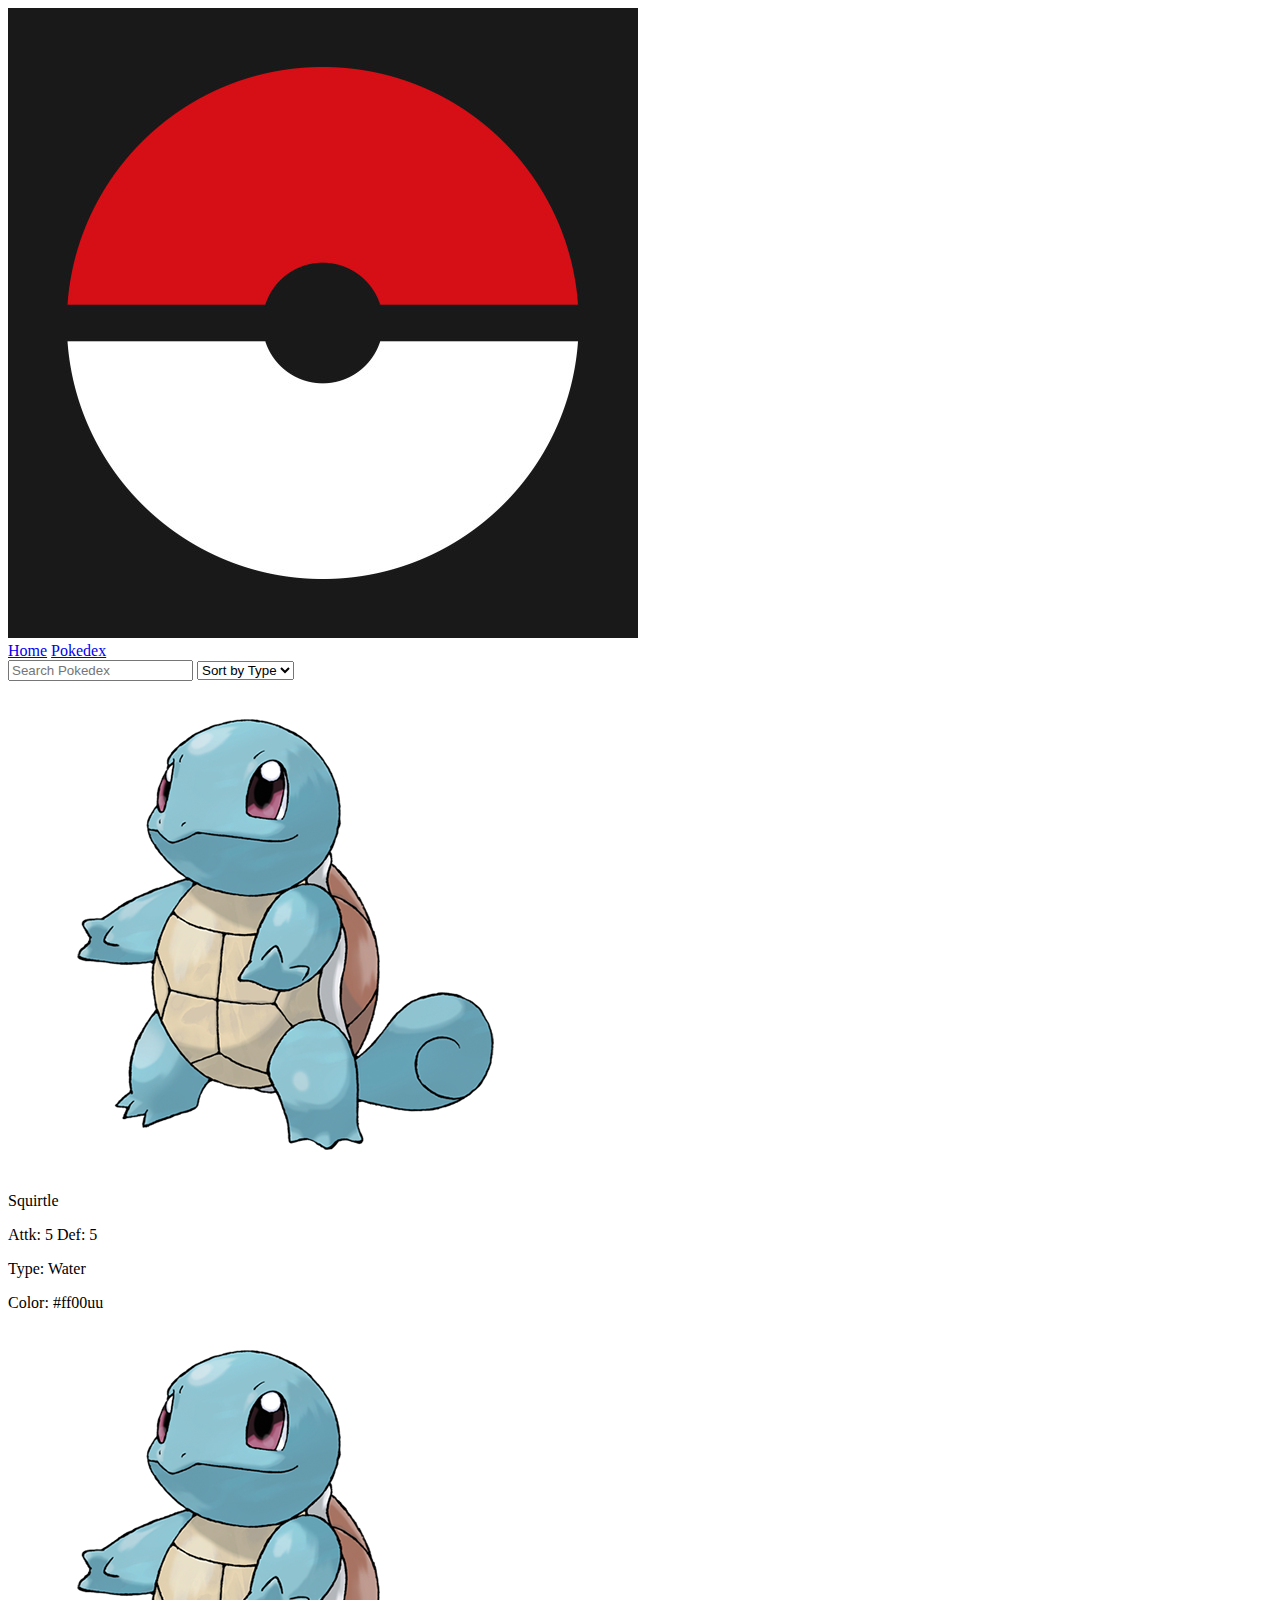
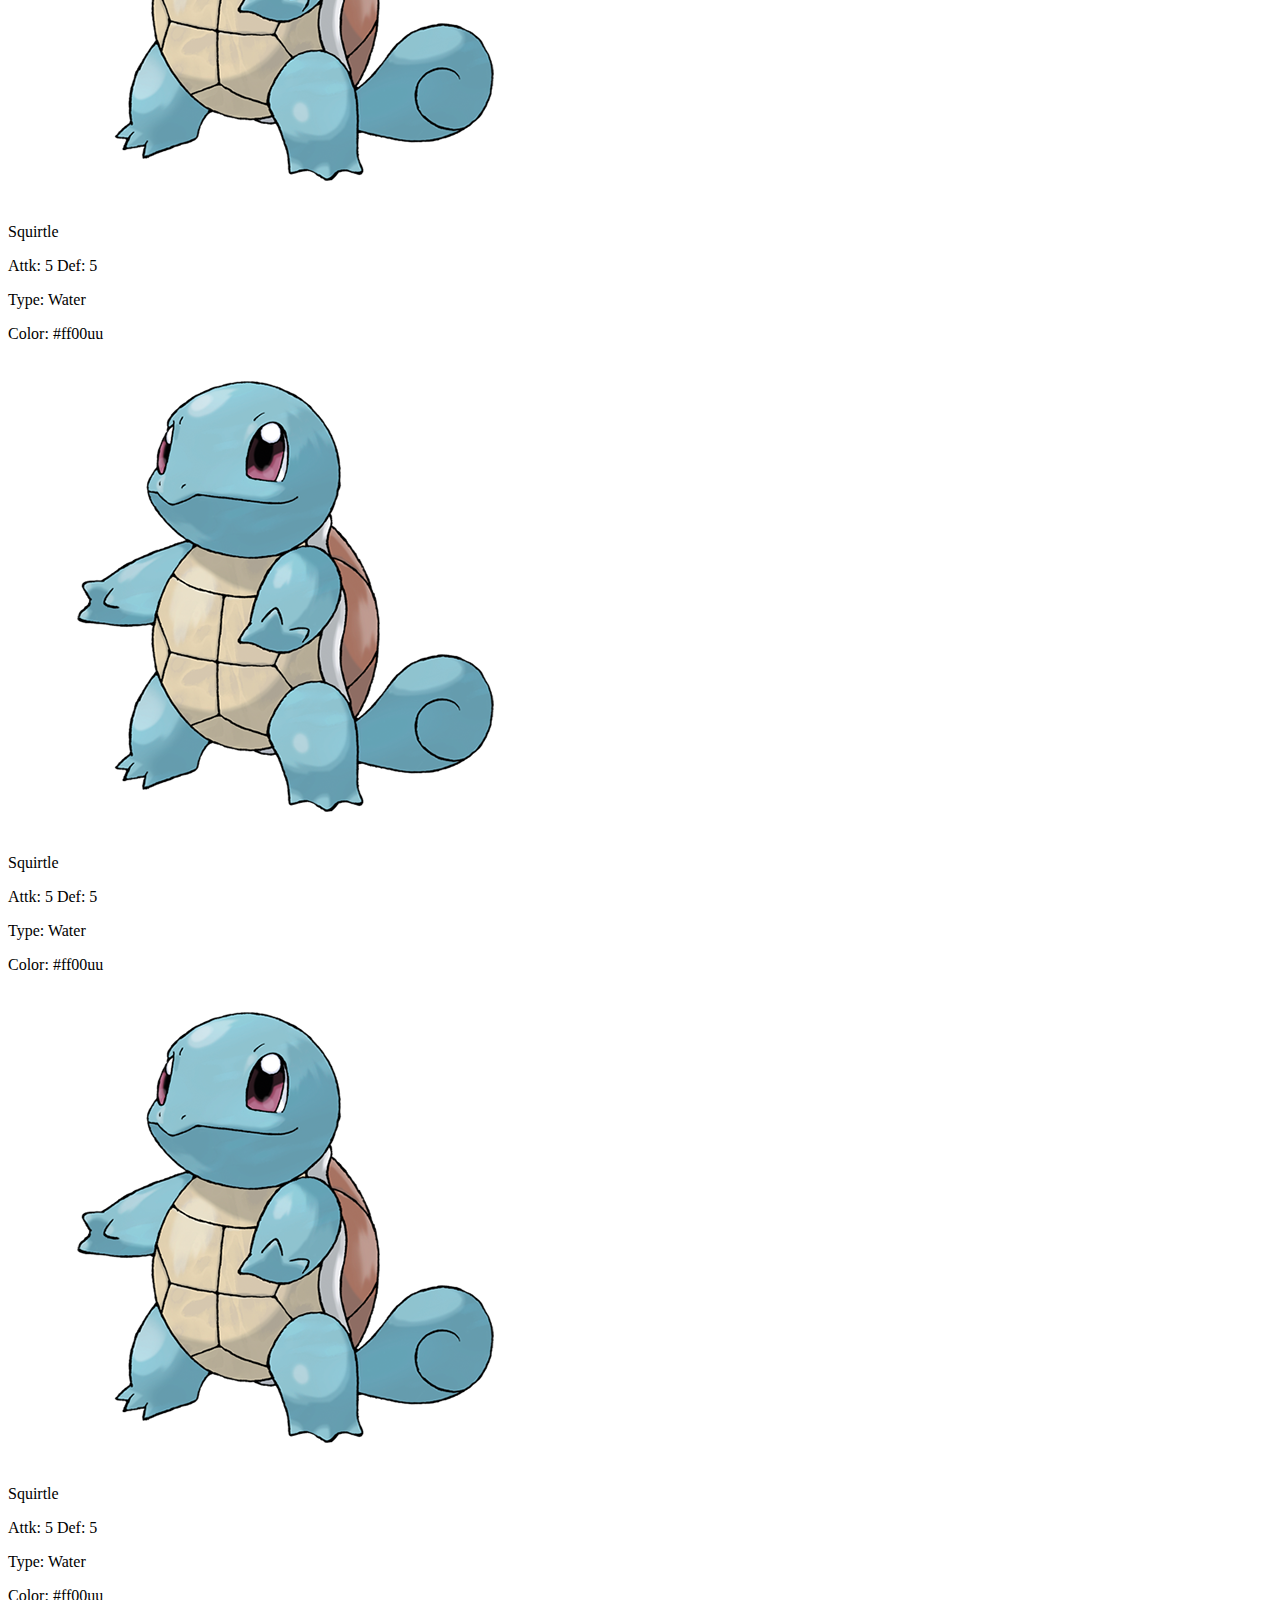
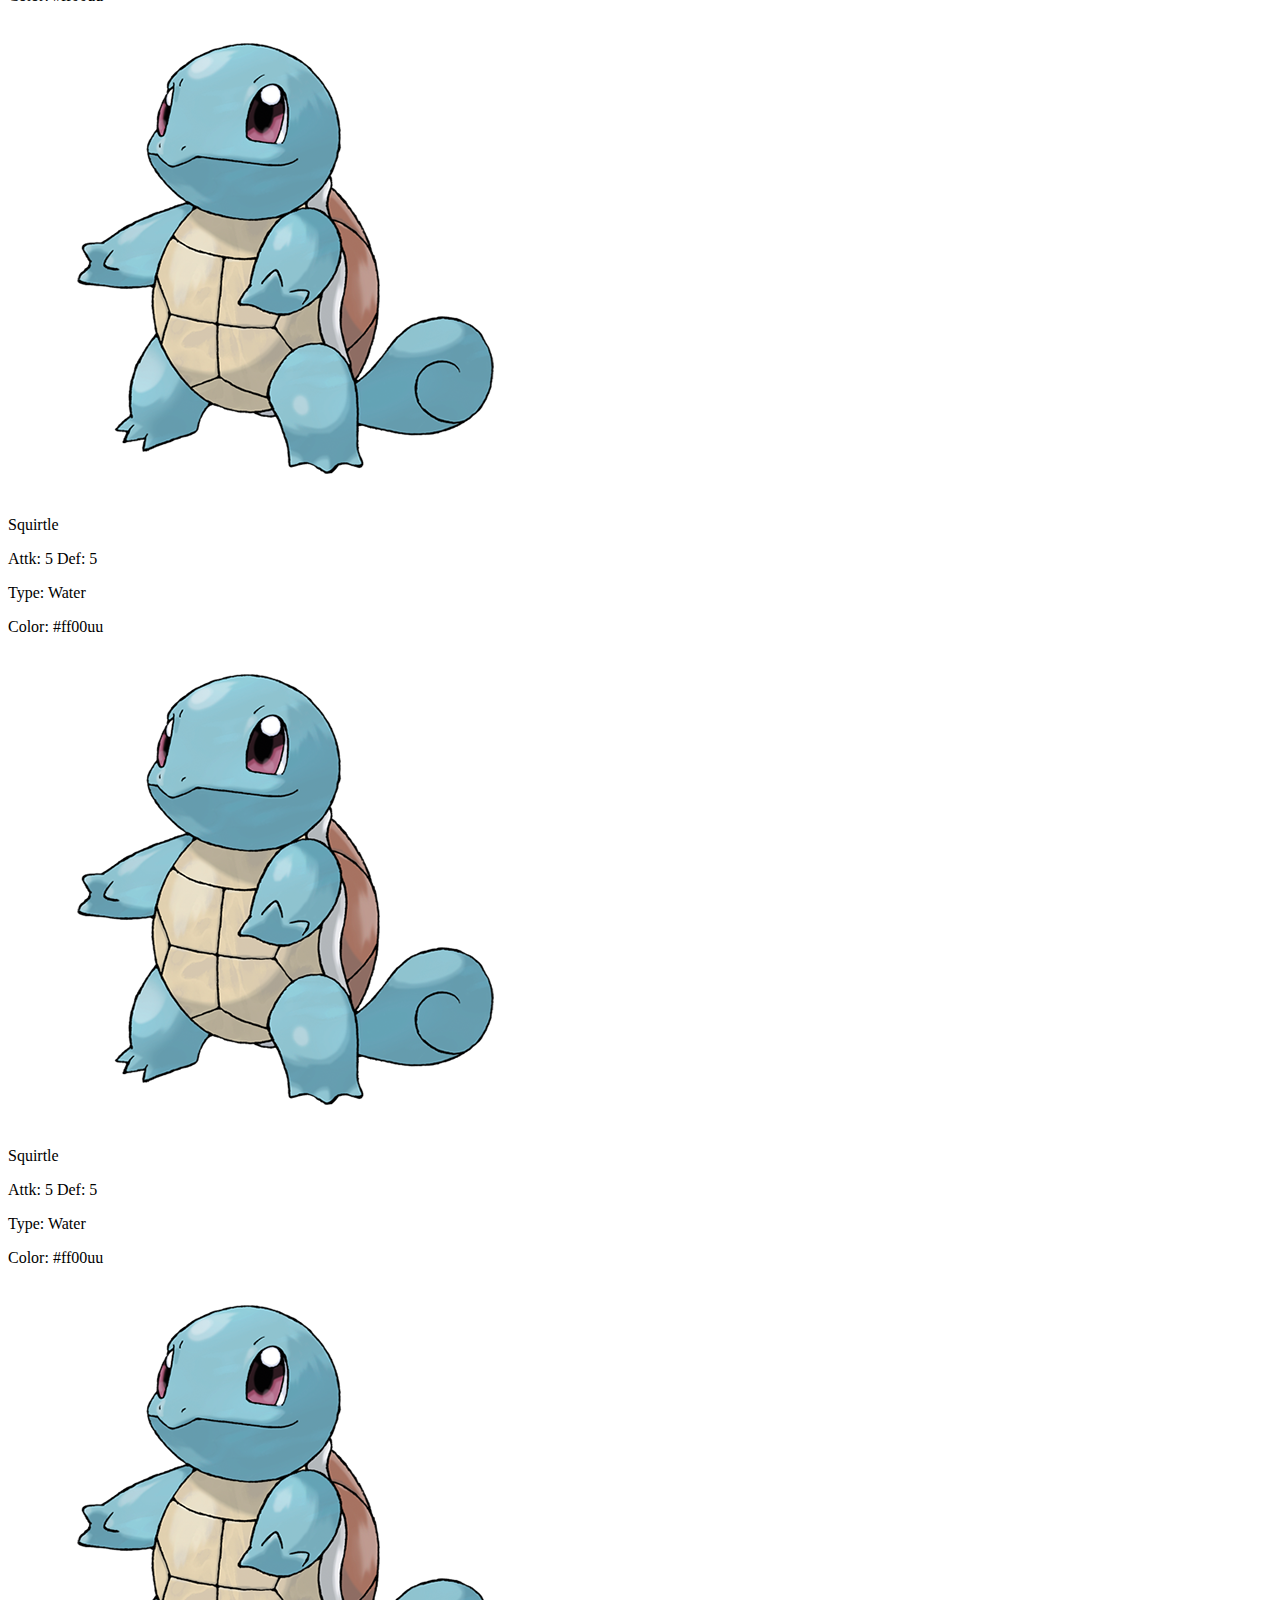
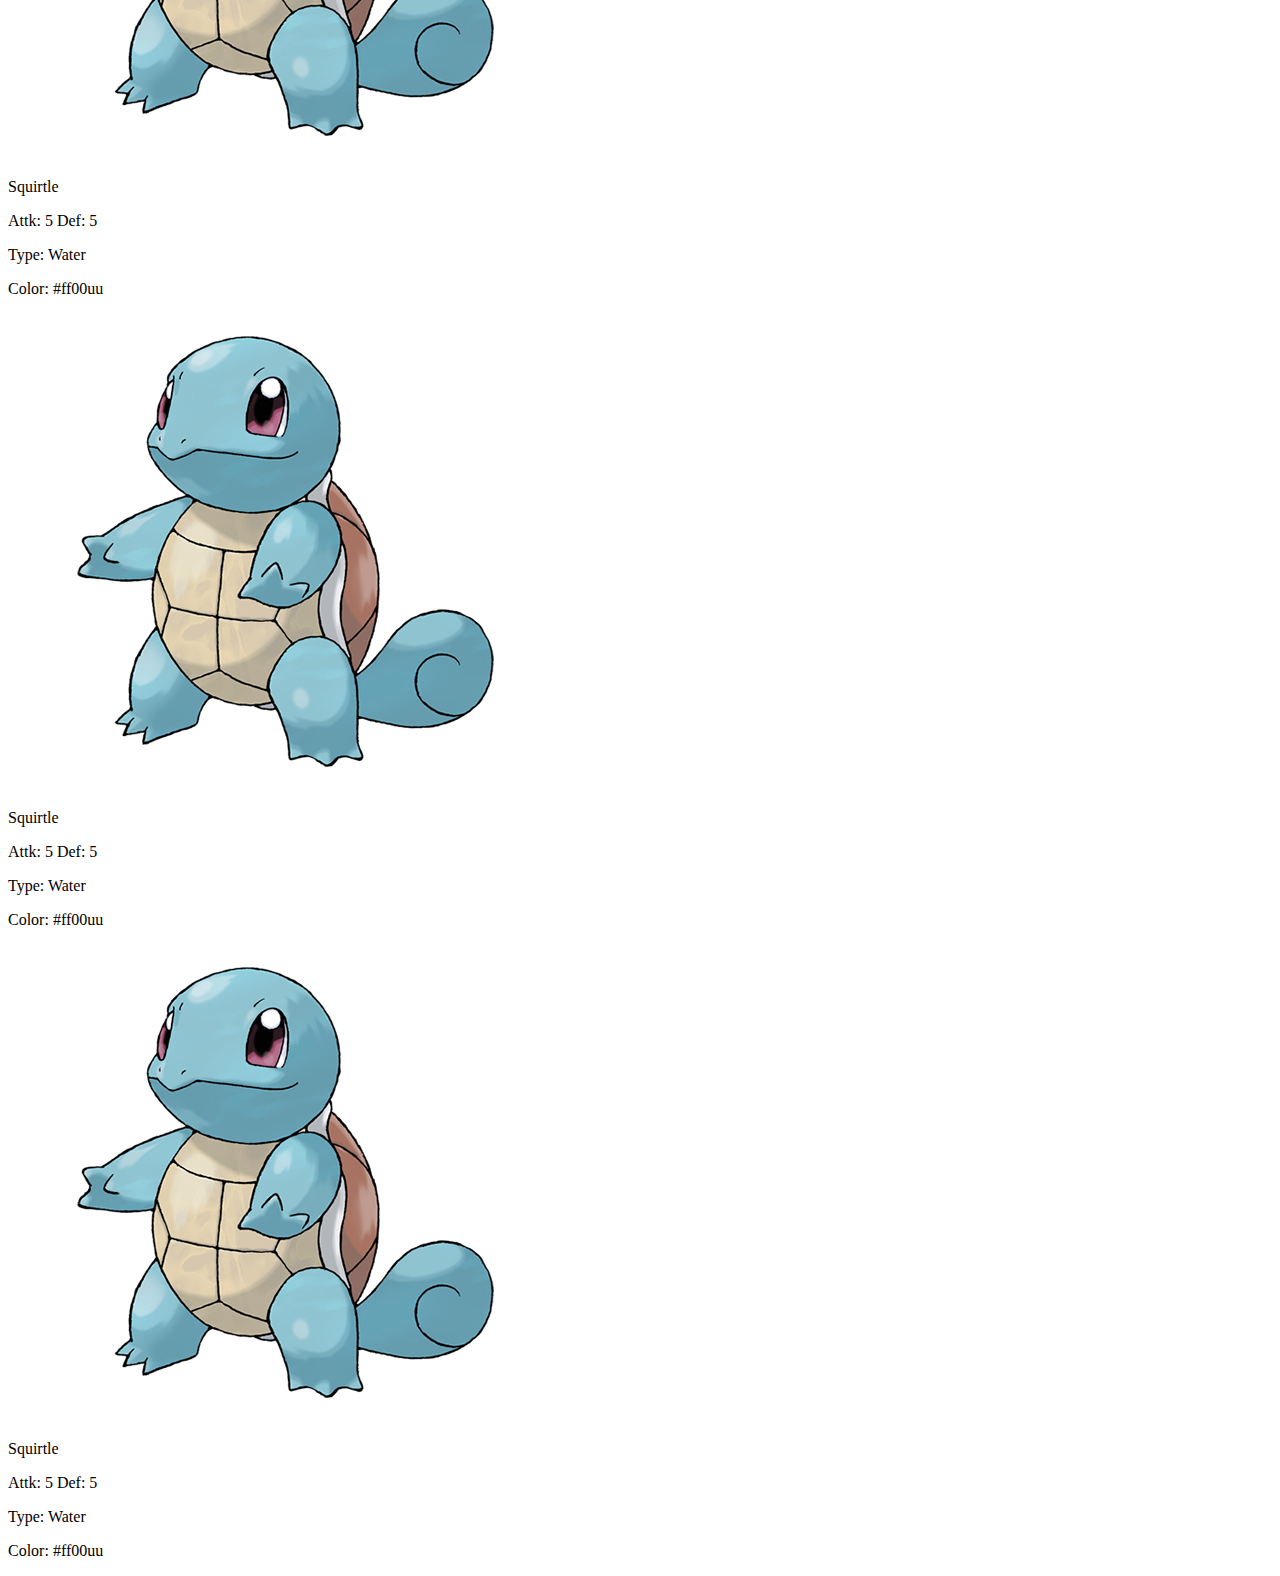
==== pokedex.html @ aca705e9 "basic html scaffolding done" ====
<!DOCTYPE html>
<html lang="en">

<head>
    <meta charset="UTF-8">
    <meta name="viewport" content="width=device-width, initial-scale=1.0">
    <meta http-equiv="X-UA-Compatible" content="ie=edge">
    <link rel="stylesheet" href="style.css">
    <title>Document</title>
</head>

<body>
    <header>
        <img src="./assets/pokeball.jpg" id="logo">
    </header>

    <nav>
        <a href="./index.html">Home</a>
        <a href="./pokedex.html">Pokedex</a>
    </nav>

    <section class="param">
        <input type="text" id="search-bar" placeholder="Search Pokedex">
        <select id="sort-drop" name="sorting">
            <option value="">Sort by Type</option>
            <option value="water">Water Type</option>
        </select>
    </section>
    
    <main>
        <div class="pokebox">
            <figure>
                <img src="./assets/squirtle.png">
            </figure>
            <div class="poke-desc">
                <p><span id="poke-name">Squirtle</span></p>
                <p>Attk: <span id="poke-name">5</span> Def: <span id="poke-name">5</span></p>
                <p>Type: <span id="poke-name">Water</span></p>
                <p>Color: <span id="poke-name">#ff00uu</span></p>
            </div>
        </div>

        <div class="pokebox">
                <figure>
                    <img src="./assets/squirtle.png">
                </figure>
                <div class="poke-desc">
                    <p><span id="poke-name">Squirtle</span></p>
                    <p>Attk: <span id="poke-name">5</span> Def: <span id="poke-name">5</span></p>
                    <p>Type: <span id="poke-name">Water</span></p>
                    <p>Color: <span id="poke-name">#ff00uu</span></p>
                </div>
        </div>

        <div class="pokebox">
                <figure>
                    <img src="./assets/squirtle.png">
                </figure>
                <div class="poke-desc">
                    <p><span id="poke-name">Squirtle</span></p>
                    <p>Attk: <span id="poke-name">5</span> Def: <span id="poke-name">5</span></p>
                    <p>Type: <span id="poke-name">Water</span></p>
                    <p>Color: <span id="poke-name">#ff00uu</span></p>
                </div>
        </div>

        <div class="pokebox">
                <figure>
                    <img src="./assets/squirtle.png">
                </figure>
                <div class="poke-desc">
                    <p><span id="poke-name">Squirtle</span></p>
                    <p>Attk: <span id="poke-name">5</span> Def: <span id="poke-name">5</span></p>
                    <p>Type: <span id="poke-name">Water</span></p>
                    <p>Color: <span id="poke-name">#ff00uu</span></p>
                </div>
        </div>

        <div class="pokebox">
                <figure>
                    <img src="./assets/squirtle.png">
                </figure>
                <div class="poke-desc">
                    <p><span id="poke-name">Squirtle</span></p>
                    <p>Attk: <span id="poke-name">5</span> Def: <span id="poke-name">5</span></p>
                    <p>Type: <span id="poke-name">Water</span></p>
                    <p>Color: <span id="poke-name">#ff00uu</span></p>
                </div>
        </div>

        <div class="pokebox">
                <figure>
                    <img src="./assets/squirtle.png">
                </figure>
                <div class="poke-desc">
                    <p><span id="poke-name">Squirtle</span></p>
                    <p>Attk: <span id="poke-name">5</span> Def: <span id="poke-name">5</span></p>
                    <p>Type: <span id="poke-name">Water</span></p>
                    <p>Color: <span id="poke-name">#ff00uu</span></p>
                </div>
        </div>

        <div class="pokebox">
                <figure>
                    <img src="./assets/squirtle.png">
                </figure>
                <div class="poke-desc">
                    <p><span id="poke-name">Squirtle</span></p>
                    <p>Attk: <span id="poke-name">5</span> Def: <span id="poke-name">5</span></p>
                    <p>Type: <span id="poke-name">Water</span></p>
                    <p>Color: <span id="poke-name">#ff00uu</span></p>
                </div>
        </div>

        <div class="pokebox">
                <figure>
                    <img src="./assets/squirtle.png">
                </figure>
                <div class="poke-desc">
                    <p><span id="poke-name">Squirtle</span></p>
                    <p>Attk: <span id="poke-name">5</span> Def: <span id="poke-name">5</span></p>
                    <p>Type: <span id="poke-name">Water</span></p>
                    <p>Color: <span id="poke-name">#ff00uu</span></p>
                </div>
        </div>

        <div class="pokebox">
                <figure>
                    <img src="./assets/squirtle.png">
                </figure>
                <div class="poke-desc">
                    <p><span id="poke-name">Squirtle</span></p>
                    <p>Attk: <span id="poke-name">5</span> Def: <span id="poke-name">5</span></p>
                    <p>Type: <span id="poke-name">Water</span></p>
                    <p>Color: <span id="poke-name">#ff00uu</span></p>
                </div>
        </div>
        
    </main>

    <script type="module" src="app.js"></script>
</body>

</html>
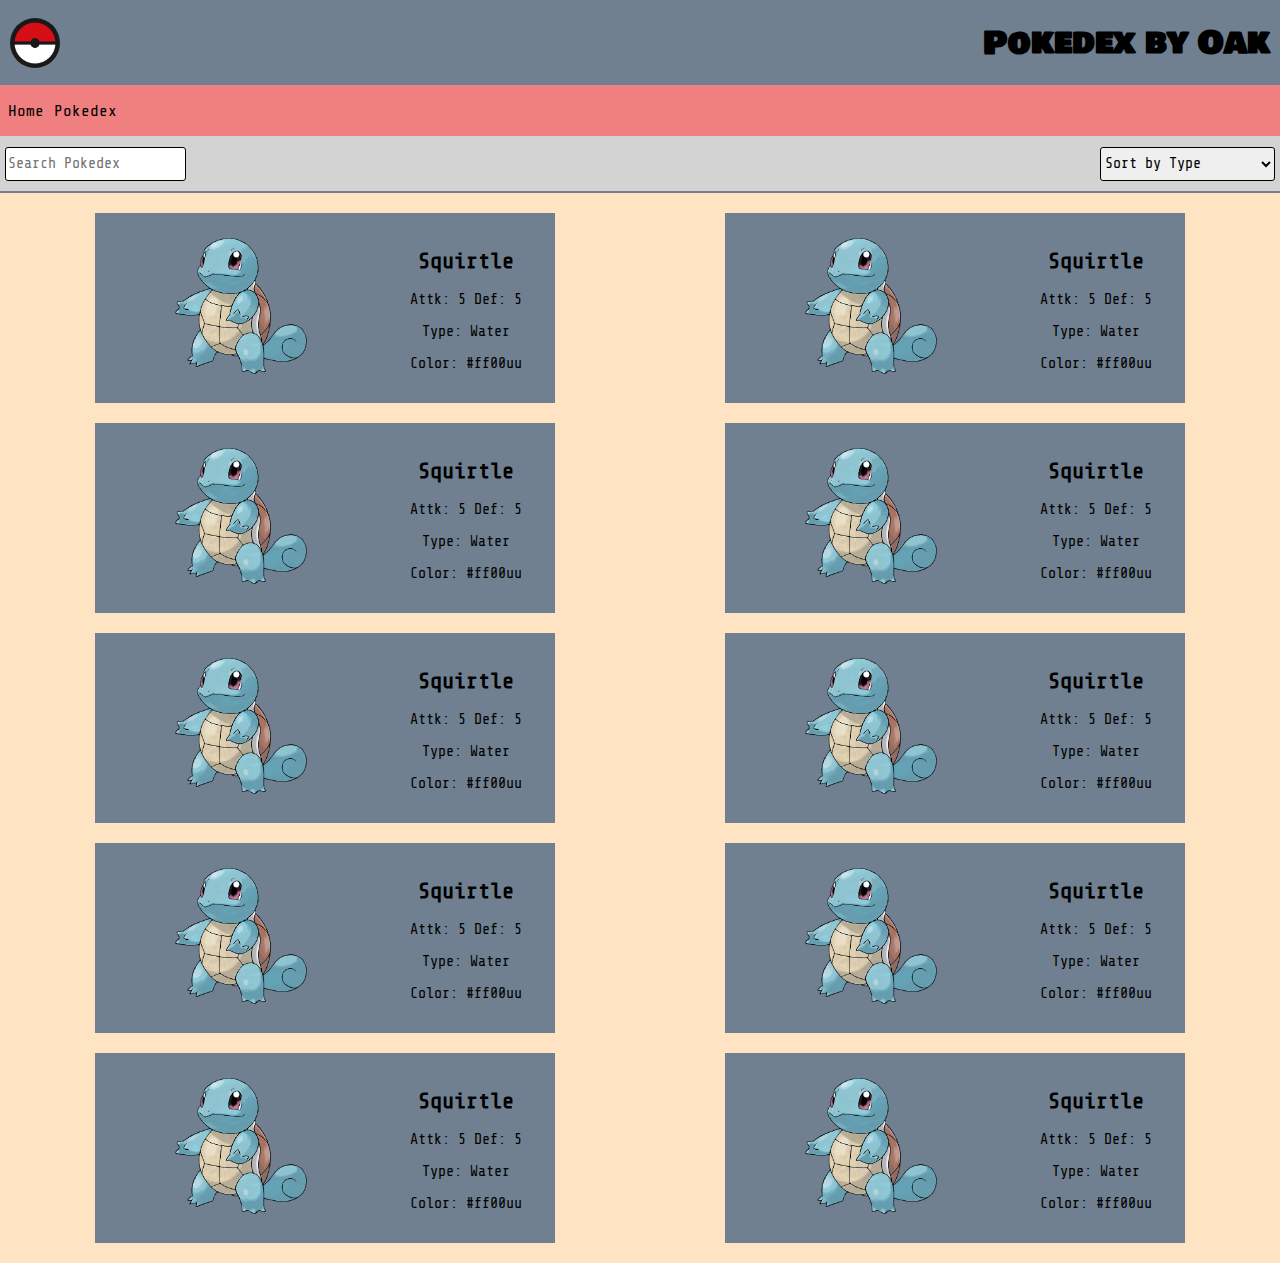
==== commit 080d93d3: "mobile-first css done and responsive" ====
--- a/pokedex.html
+++ b/pokedex.html
@@ -5,13 +5,15 @@
     <meta charset="UTF-8">
     <meta name="viewport" content="width=device-width, initial-scale=1.0">
     <meta http-equiv="X-UA-Compatible" content="ie=edge">
-    <link rel="stylesheet" href="style.css">
+    <link rel="stylesheet" href="pokedex.css">
+    <link href="https://fonts.googleapis.com/css?family=Bowlby+One+SC|Share+Tech+Mono&display=swap" rel="stylesheet">
     <title>Document</title>
 </head>
 
 <body>
     <header>
         <img src="./assets/pokeball.jpg" id="logo">
+        <h1 id="pokedex-name">Pokedex by Oak</h1>
     </header>
 
     <nav>
@@ -30,10 +32,10 @@
     <main>
         <div class="pokebox">
             <figure>
-                <img src="./assets/squirtle.png">
+                <img src="./assets/squirtle.png" class="poke-photo">
             </figure>
             <div class="poke-desc">
-                <p><span id="poke-name">Squirtle</span></p>
+                <h2><span id="poke-name">Squirtle</span></h2>
                 <p>Attk: <span id="poke-name">5</span> Def: <span id="poke-name">5</span></p>
                 <p>Type: <span id="poke-name">Water</span></p>
                 <p>Color: <span id="poke-name">#ff00uu</span></p>
@@ -42,10 +44,10 @@
 
         <div class="pokebox">
                 <figure>
-                    <img src="./assets/squirtle.png">
+                    <img src="./assets/squirtle.png" class="poke-photo">
                 </figure>
                 <div class="poke-desc">
-                    <p><span id="poke-name">Squirtle</span></p>
+                    <h2><span id="poke-name">Squirtle</span></h2>
                     <p>Attk: <span id="poke-name">5</span> Def: <span id="poke-name">5</span></p>
                     <p>Type: <span id="poke-name">Water</span></p>
                     <p>Color: <span id="poke-name">#ff00uu</span></p>
@@ -54,10 +56,10 @@
 
         <div class="pokebox">
                 <figure>
-                    <img src="./assets/squirtle.png">
+                    <img src="./assets/squirtle.png" class="poke-photo">
                 </figure>
                 <div class="poke-desc">
-                    <p><span id="poke-name">Squirtle</span></p>
+                    <h2><span id="poke-name">Squirtle</span></h2>
                     <p>Attk: <span id="poke-name">5</span> Def: <span id="poke-name">5</span></p>
                     <p>Type: <span id="poke-name">Water</span></p>
                     <p>Color: <span id="poke-name">#ff00uu</span></p>
@@ -66,10 +68,10 @@
 
         <div class="pokebox">
                 <figure>
-                    <img src="./assets/squirtle.png">
+                    <img src="./assets/squirtle.png" class="poke-photo">
                 </figure>
                 <div class="poke-desc">
-                    <p><span id="poke-name">Squirtle</span></p>
+                    <h2><span id="poke-name">Squirtle</span></h2>
                     <p>Attk: <span id="poke-name">5</span> Def: <span id="poke-name">5</span></p>
                     <p>Type: <span id="poke-name">Water</span></p>
                     <p>Color: <span id="poke-name">#ff00uu</span></p>
@@ -78,10 +80,10 @@
 
         <div class="pokebox">
                 <figure>
-                    <img src="./assets/squirtle.png">
+                    <img src="./assets/squirtle.png" class="poke-photo">
                 </figure>
                 <div class="poke-desc">
-                    <p><span id="poke-name">Squirtle</span></p>
+                    <h2><span id="poke-name">Squirtle</span></h2>
                     <p>Attk: <span id="poke-name">5</span> Def: <span id="poke-name">5</span></p>
                     <p>Type: <span id="poke-name">Water</span></p>
                     <p>Color: <span id="poke-name">#ff00uu</span></p>
@@ -90,10 +92,10 @@
 
         <div class="pokebox">
                 <figure>
-                    <img src="./assets/squirtle.png">
+                    <img src="./assets/squirtle.png" class="poke-photo">
                 </figure>
                 <div class="poke-desc">
-                    <p><span id="poke-name">Squirtle</span></p>
+                    <h2><span id="poke-name">Squirtle</span></h2>
                     <p>Attk: <span id="poke-name">5</span> Def: <span id="poke-name">5</span></p>
                     <p>Type: <span id="poke-name">Water</span></p>
                     <p>Color: <span id="poke-name">#ff00uu</span></p>
@@ -102,10 +104,10 @@
 
         <div class="pokebox">
                 <figure>
-                    <img src="./assets/squirtle.png">
+                    <img src="./assets/squirtle.png" class="poke-photo">
                 </figure>
                 <div class="poke-desc">
-                    <p><span id="poke-name">Squirtle</span></p>
+                    <h2><span id="poke-name">Squirtle</span></h2>
                     <p>Attk: <span id="poke-name">5</span> Def: <span id="poke-name">5</span></p>
                     <p>Type: <span id="poke-name">Water</span></p>
                     <p>Color: <span id="poke-name">#ff00uu</span></p>
@@ -114,10 +116,10 @@
 
         <div class="pokebox">
                 <figure>
-                    <img src="./assets/squirtle.png">
+                    <img src="./assets/squirtle.png" class="poke-photo">
                 </figure>
                 <div class="poke-desc">
-                    <p><span id="poke-name">Squirtle</span></p>
+                    <h2><span id="poke-name">Squirtle</span></h2>
                     <p>Attk: <span id="poke-name">5</span> Def: <span id="poke-name">5</span></p>
                     <p>Type: <span id="poke-name">Water</span></p>
                     <p>Color: <span id="poke-name">#ff00uu</span></p>
@@ -126,16 +128,28 @@
 
         <div class="pokebox">
                 <figure>
-                    <img src="./assets/squirtle.png">
+                    <img src="./assets/squirtle.png" class="poke-photo">
                 </figure>
                 <div class="poke-desc">
-                    <p><span id="poke-name">Squirtle</span></p>
+                    <h2><span id="poke-name">Squirtle</span></h2>
                     <p>Attk: <span id="poke-name">5</span> Def: <span id="poke-name">5</span></p>
                     <p>Type: <span id="poke-name">Water</span></p>
                     <p>Color: <span id="poke-name">#ff00uu</span></p>
                 </div>
         </div>
-        
+
+        <div class="pokebox">
+                <figure>
+                    <img src="./assets/squirtle.png" class="poke-photo">
+                </figure>
+                <div class="poke-desc">
+                    <h2><span id="poke-name">Squirtle</span></h2>
+                    <p>Attk: <span id="poke-name">5</span> Def: <span id="poke-name">5</span></p>
+                    <p>Type: <span id="poke-name">Water</span></p>
+                    <p>Color: <span id="poke-name">#ff00uu</span></p>
+                </div>
+        </div>
+
     </main>
 
     <script type="module" src="app.js"></script>
--- a/pokedex.css
+++ b/pokedex.css
@@ -0,0 +1,131 @@
+html{
+    margin: 0;
+    height: 100%;
+}
+
+body{
+    margin: 0;
+    font-family: 'Share Tech Mono', monospace;
+    background-color: bisque;
+}
+
+#logo{
+    height: 50px;
+    border-radius: 100%;
+}
+
+a{
+    text-decoration: none;
+    color: black;
+}
+
+header{
+    height: 65px;
+    background-color: slategrey;
+    display: flex;
+    justify-content: center;
+    align-items: center;
+    padding: 5px;
+}
+
+header > #pokedex-name{
+    display: none;
+    font-family: 'Bowlby One SC', cursive;
+}
+
+nav{
+    background-color: lightcoral;
+    height: 45px;
+    display: flex;
+    justify-content: space-between;
+    align-items: center;
+    padding: 3px;
+}
+
+input{
+    height: 30px;
+    width: 175px;
+    font-size: 15px;
+    border-radius: 3px;
+    border: 1px solid black;
+    font-family: 'Share Tech Mono', monospace;
+}
+
+select{
+    height: 34px;
+    width: 175px;
+    font-size: 15px;
+    border-radius: 3px;
+    border: 1px solid black;
+    font-family: 'Share Tech Mono', monospace;
+}
+
+.param{
+    padding: 5px;
+    height: 45px;
+    background-color: lightgrey;
+    border-bottom: 2px solid slategrey;
+    display: flex;
+    justify-content: space-between;
+    align-items: center;
+}
+
+.poke-photo{
+    height: 150px;
+    width: 150px;
+    margin-left: 0;
+}
+
+main{
+    display: flex;
+    flex-direction: column;
+    justify-content: center;
+    align-items: center;
+    padding: 10px;
+}
+
+.pokebox{
+    height: 180px;
+    width: 350px;
+    padding: 5px;
+    margin: 5px;
+    background-color: slategrey;
+    display: flex;
+    justify-content: space-around;
+    align-items: center;
+}
+
+.poke-desc{
+    text-align: center;
+    font-size: 15px;
+    padding: 3px;
+}
+
+@media screen and (min-width: 900px){
+    header{
+        justify-content: space-between;
+        padding: 10px;
+    }
+
+    header > #pokedex-name{
+        display: contents;
+    }
+
+    main{
+        flex-flow: row wrap;
+        justify-content: space-around;
+    }
+
+    .pokebox{
+        margin: 10px;
+        width: 450px;
+    }
+
+    nav{
+        justify-content: flex-start;
+    }
+
+    a{
+        margin: 5px;
+    }
+}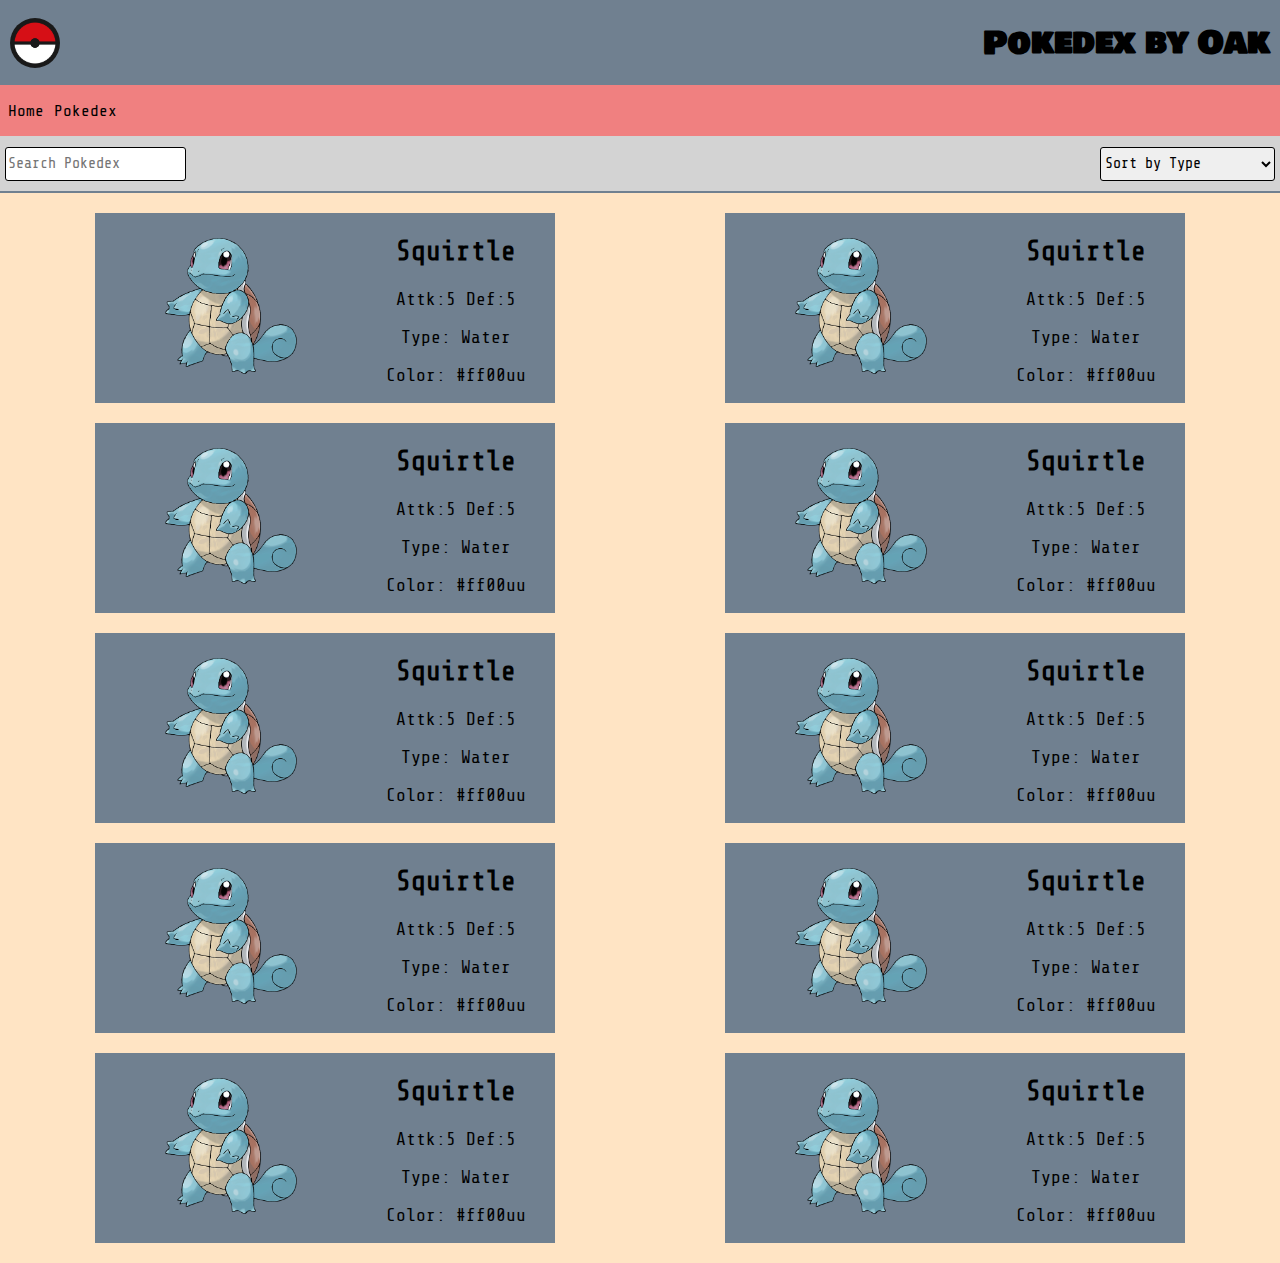
==== commit 6f6e9266: "updated font-sizes in content boxes" ====
--- a/pokedex.html
+++ b/pokedex.html
@@ -36,7 +36,7 @@
             </figure>
             <div class="poke-desc">
                 <h2><span id="poke-name">Squirtle</span></h2>
-                <p>Attk: <span id="poke-name">5</span> Def: <span id="poke-name">5</span></p>
+                <p>Attk:<span id="poke-name">5</span> Def:<span id="poke-name">5</span></p>
                 <p>Type: <span id="poke-name">Water</span></p>
                 <p>Color: <span id="poke-name">#ff00uu</span></p>
             </div>
@@ -48,7 +48,7 @@
                 </figure>
                 <div class="poke-desc">
                     <h2><span id="poke-name">Squirtle</span></h2>
-                    <p>Attk: <span id="poke-name">5</span> Def: <span id="poke-name">5</span></p>
+                    <p>Attk:<span id="poke-name">5</span> Def:<span id="poke-name">5</span></p>
                     <p>Type: <span id="poke-name">Water</span></p>
                     <p>Color: <span id="poke-name">#ff00uu</span></p>
                 </div>
@@ -60,7 +60,7 @@
                 </figure>
                 <div class="poke-desc">
                     <h2><span id="poke-name">Squirtle</span></h2>
-                    <p>Attk: <span id="poke-name">5</span> Def: <span id="poke-name">5</span></p>
+                    <p>Attk:<span id="poke-name">5</span> Def:<span id="poke-name">5</span></p>
                     <p>Type: <span id="poke-name">Water</span></p>
                     <p>Color: <span id="poke-name">#ff00uu</span></p>
                 </div>
@@ -72,7 +72,7 @@
                 </figure>
                 <div class="poke-desc">
                     <h2><span id="poke-name">Squirtle</span></h2>
-                    <p>Attk: <span id="poke-name">5</span> Def: <span id="poke-name">5</span></p>
+                    <p>Attk:<span id="poke-name">5</span> Def:<span id="poke-name">5</span></p>
                     <p>Type: <span id="poke-name">Water</span></p>
                     <p>Color: <span id="poke-name">#ff00uu</span></p>
                 </div>
@@ -84,7 +84,7 @@
                 </figure>
                 <div class="poke-desc">
                     <h2><span id="poke-name">Squirtle</span></h2>
-                    <p>Attk: <span id="poke-name">5</span> Def: <span id="poke-name">5</span></p>
+                    <p>Attk:<span id="poke-name">5</span> Def:<span id="poke-name">5</span></p>
                     <p>Type: <span id="poke-name">Water</span></p>
                     <p>Color: <span id="poke-name">#ff00uu</span></p>
                 </div>
@@ -96,7 +96,7 @@
                 </figure>
                 <div class="poke-desc">
                     <h2><span id="poke-name">Squirtle</span></h2>
-                    <p>Attk: <span id="poke-name">5</span> Def: <span id="poke-name">5</span></p>
+                    <p>Attk:<span id="poke-name">5</span> Def:<span id="poke-name">5</span></p>
                     <p>Type: <span id="poke-name">Water</span></p>
                     <p>Color: <span id="poke-name">#ff00uu</span></p>
                 </div>
@@ -108,7 +108,7 @@
                 </figure>
                 <div class="poke-desc">
                     <h2><span id="poke-name">Squirtle</span></h2>
-                    <p>Attk: <span id="poke-name">5</span> Def: <span id="poke-name">5</span></p>
+                    <p>Attk:<span id="poke-name">5</span> Def:<span id="poke-name">5</span></p>
                     <p>Type: <span id="poke-name">Water</span></p>
                     <p>Color: <span id="poke-name">#ff00uu</span></p>
                 </div>
@@ -120,7 +120,7 @@
                 </figure>
                 <div class="poke-desc">
                     <h2><span id="poke-name">Squirtle</span></h2>
-                    <p>Attk: <span id="poke-name">5</span> Def: <span id="poke-name">5</span></p>
+                    <p>Attk:<span id="poke-name">5</span> Def:<span id="poke-name">5</span></p>
                     <p>Type: <span id="poke-name">Water</span></p>
                     <p>Color: <span id="poke-name">#ff00uu</span></p>
                 </div>
@@ -132,7 +132,7 @@
                 </figure>
                 <div class="poke-desc">
                     <h2><span id="poke-name">Squirtle</span></h2>
-                    <p>Attk: <span id="poke-name">5</span> Def: <span id="poke-name">5</span></p>
+                    <p>Attk:<span id="poke-name">5</span> Def:<span id="poke-name">5</span></p>
                     <p>Type: <span id="poke-name">Water</span></p>
                     <p>Color: <span id="poke-name">#ff00uu</span></p>
                 </div>
@@ -144,7 +144,7 @@
                 </figure>
                 <div class="poke-desc">
                     <h2><span id="poke-name">Squirtle</span></h2>
-                    <p>Attk: <span id="poke-name">5</span> Def: <span id="poke-name">5</span></p>
+                    <p>Attk:<span id="poke-name">5</span> Def:<span id="poke-name">5</span></p>
                     <p>Type: <span id="poke-name">Water</span></p>
                     <p>Color: <span id="poke-name">#ff00uu</span></p>
                 </div>
--- a/pokedex.css
+++ b/pokedex.css
@@ -86,7 +86,7 @@
 
 .pokebox{
     height: 180px;
-    width: 350px;
+    width: 325px;
     padding: 5px;
     margin: 5px;
     background-color: slategrey;
@@ -97,7 +97,8 @@
 
 .poke-desc{
     text-align: center;
-    font-size: 15px;
+    font-size: 14px;
+    width: 150px;
     padding: 3px;
 }
 
@@ -128,4 +129,8 @@
     a{
         margin: 5px;
     }
+
+    .poke-desc{
+        font-size: 18px;
+    }
 }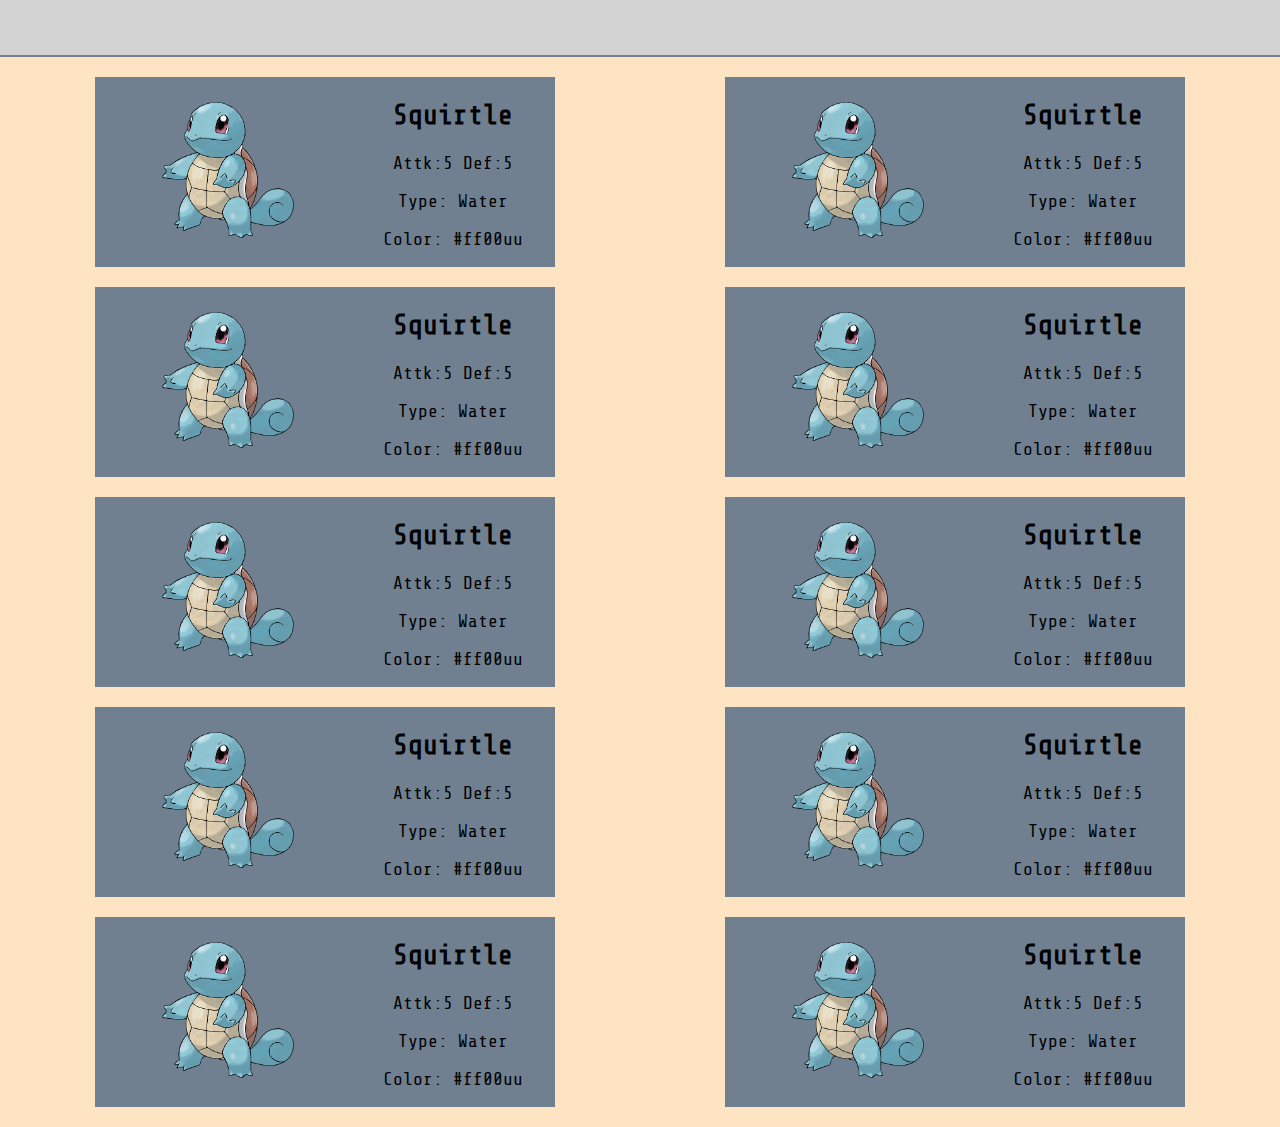
==== commit aa61a97d: "basic components created" ====
--- a/pokedex.html
+++ b/pokedex.html
@@ -11,22 +11,12 @@
 </head>
 
 <body>
-    <header>
-        <img src="./assets/pokeball.jpg" id="logo">
-        <h1 id="pokedex-name">Pokedex by Oak</h1>
-    </header>
+    <section class="header">
 
-    <nav>
-        <a href="./index.html">Home</a>
-        <a href="./pokedex.html">Pokedex</a>
-    </nav>
+    </section>
 
     <section class="param">
-        <input type="text" id="search-bar" placeholder="Search Pokedex">
-        <select id="sort-drop" name="sorting">
-            <option value="">Sort by Type</option>
-            <option value="water">Water Type</option>
-        </select>
+        
     </section>
     
     <main>
--- a/pokedex.css
+++ b/pokedex.css
@@ -99,7 +99,7 @@
     text-align: center;
     font-size: 14px;
     width: 150px;
-    padding: 3px;
+    padding: 10px;
 }
 
 @media screen and (min-width: 900px){
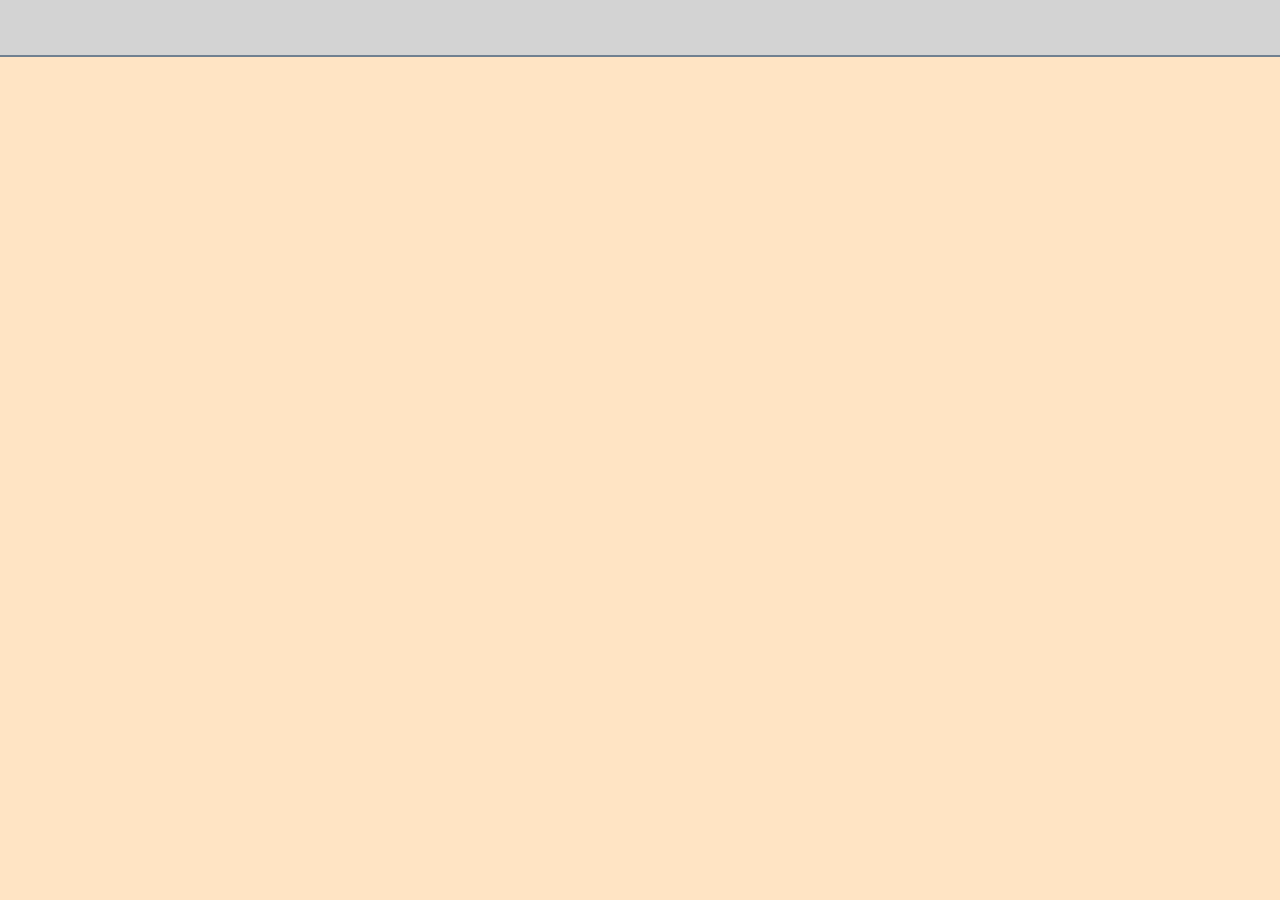
==== commit 9e26a25f: "finished additional components" ====
--- a/pokedex.html
+++ b/pokedex.html
@@ -20,129 +20,13 @@
     </section>
     
     <main>
-        <div class="pokebox">
-            <figure>
-                <img src="./assets/squirtle.png" class="poke-photo">
-            </figure>
-            <div class="poke-desc">
-                <h2><span id="poke-name">Squirtle</span></h2>
-                <p>Attk:<span id="poke-name">5</span> Def:<span id="poke-name">5</span></p>
-                <p>Type: <span id="poke-name">Water</span></p>
-                <p>Color: <span id="poke-name">#ff00uu</span></p>
-            </div>
-        </div>
-
-        <div class="pokebox">
-                <figure>
-                    <img src="./assets/squirtle.png" class="poke-photo">
-                </figure>
-                <div class="poke-desc">
-                    <h2><span id="poke-name">Squirtle</span></h2>
-                    <p>Attk:<span id="poke-name">5</span> Def:<span id="poke-name">5</span></p>
-                    <p>Type: <span id="poke-name">Water</span></p>
-                    <p>Color: <span id="poke-name">#ff00uu</span></p>
-                </div>
-        </div>
-
-        <div class="pokebox">
-                <figure>
-                    <img src="./assets/squirtle.png" class="poke-photo">
-                </figure>
-                <div class="poke-desc">
-                    <h2><span id="poke-name">Squirtle</span></h2>
-                    <p>Attk:<span id="poke-name">5</span> Def:<span id="poke-name">5</span></p>
-                    <p>Type: <span id="poke-name">Water</span></p>
-                    <p>Color: <span id="poke-name">#ff00uu</span></p>
-                </div>
-        </div>
-
-        <div class="pokebox">
-                <figure>
-                    <img src="./assets/squirtle.png" class="poke-photo">
-                </figure>
-                <div class="poke-desc">
-                    <h2><span id="poke-name">Squirtle</span></h2>
-                    <p>Attk:<span id="poke-name">5</span> Def:<span id="poke-name">5</span></p>
-                    <p>Type: <span id="poke-name">Water</span></p>
-                    <p>Color: <span id="poke-name">#ff00uu</span></p>
-                </div>
-        </div>
-
-        <div class="pokebox">
-                <figure>
-                    <img src="./assets/squirtle.png" class="poke-photo">
-                </figure>
-                <div class="poke-desc">
-                    <h2><span id="poke-name">Squirtle</span></h2>
-                    <p>Attk:<span id="poke-name">5</span> Def:<span id="poke-name">5</span></p>
-                    <p>Type: <span id="poke-name">Water</span></p>
-                    <p>Color: <span id="poke-name">#ff00uu</span></p>
-                </div>
-        </div>
-
-        <div class="pokebox">
-                <figure>
-                    <img src="./assets/squirtle.png" class="poke-photo">
-                </figure>
-                <div class="poke-desc">
-                    <h2><span id="poke-name">Squirtle</span></h2>
-                    <p>Attk:<span id="poke-name">5</span> Def:<span id="poke-name">5</span></p>
-                    <p>Type: <span id="poke-name">Water</span></p>
-                    <p>Color: <span id="poke-name">#ff00uu</span></p>
-                </div>
-        </div>
-
-        <div class="pokebox">
-                <figure>
-                    <img src="./assets/squirtle.png" class="poke-photo">
-                </figure>
-                <div class="poke-desc">
-                    <h2><span id="poke-name">Squirtle</span></h2>
-                    <p>Attk:<span id="poke-name">5</span> Def:<span id="poke-name">5</span></p>
-                    <p>Type: <span id="poke-name">Water</span></p>
-                    <p>Color: <span id="poke-name">#ff00uu</span></p>
-                </div>
-        </div>
-
-        <div class="pokebox">
-                <figure>
-                    <img src="./assets/squirtle.png" class="poke-photo">
-                </figure>
-                <div class="poke-desc">
-                    <h2><span id="poke-name">Squirtle</span></h2>
-                    <p>Attk:<span id="poke-name">5</span> Def:<span id="poke-name">5</span></p>
-                    <p>Type: <span id="poke-name">Water</span></p>
-                    <p>Color: <span id="poke-name">#ff00uu</span></p>
-                </div>
-        </div>
-
-        <div class="pokebox">
-                <figure>
-                    <img src="./assets/squirtle.png" class="poke-photo">
-                </figure>
-                <div class="poke-desc">
-                    <h2><span id="poke-name">Squirtle</span></h2>
-                    <p>Attk:<span id="poke-name">5</span> Def:<span id="poke-name">5</span></p>
-                    <p>Type: <span id="poke-name">Water</span></p>
-                    <p>Color: <span id="poke-name">#ff00uu</span></p>
-                </div>
-        </div>
-
-        <div class="pokebox">
-                <figure>
-                    <img src="./assets/squirtle.png" class="poke-photo">
-                </figure>
-                <div class="poke-desc">
-                    <h2><span id="poke-name">Squirtle</span></h2>
-                    <p>Attk:<span id="poke-name">5</span> Def:<span id="poke-name">5</span></p>
-                    <p>Type: <span id="poke-name">Water</span></p>
-                    <p>Color: <span id="poke-name">#ff00uu</span></p>
-                </div>
-        </div>
+        <section class="card-display">
+            
+        </section>
 
     </main>
 
-    <script type="module" src="app.js"></script>
+    <script type="module" src="./comps/index.js"></script>
 </body>
 
 </html>--- a/pokedex.css
+++ b/pokedex.css
@@ -76,7 +76,7 @@
     margin-left: 0;
 }
 
-main{
+.card-display{
     display: flex;
     flex-direction: column;
     justify-content: center;
@@ -112,7 +112,7 @@
         display: contents;
     }
 
-    main{
+    .card-display{
         flex-flow: row wrap;
         justify-content: space-around;
     }
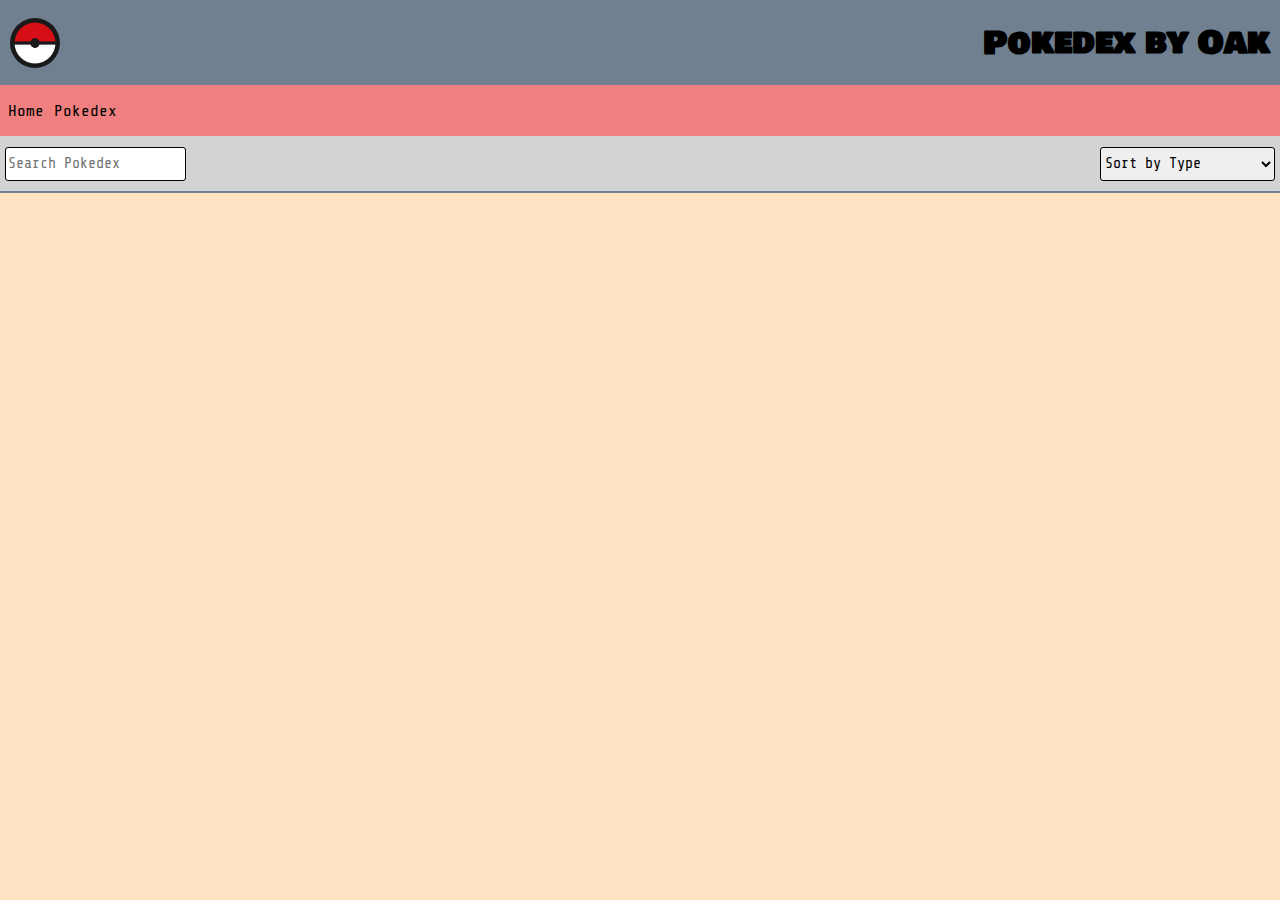
==== commit 2ca0f4f5: "finished importing api" ====
--- a/pokedex.html
+++ b/pokedex.html
@@ -11,21 +11,7 @@
 </head>
 
 <body>
-    <section class="header">
-
-    </section>
-
-    <section class="param">
-        
-    </section>
     
-    <main>
-        <section class="card-display">
-            
-        </section>
-
-    </main>
-
     <script type="module" src="./comps/index.js"></script>
 </body>
 
--- a/pokedex.css
+++ b/pokedex.css
@@ -76,7 +76,7 @@
     margin-left: 0;
 }
 
-.card-display{
+.pokebox{
     display: flex;
     flex-direction: column;
     justify-content: center;
@@ -84,7 +84,7 @@
     padding: 10px;
 }
 
-.pokebox{
+.poke-box{
     height: 180px;
     width: 325px;
     padding: 5px;
@@ -112,12 +112,12 @@
         display: contents;
     }
 
-    .card-display{
+    .pokebox{
         flex-flow: row wrap;
         justify-content: space-around;
     }
 
-    .pokebox{
+    .poke-box{
         margin: 10px;
         width: 450px;
     }
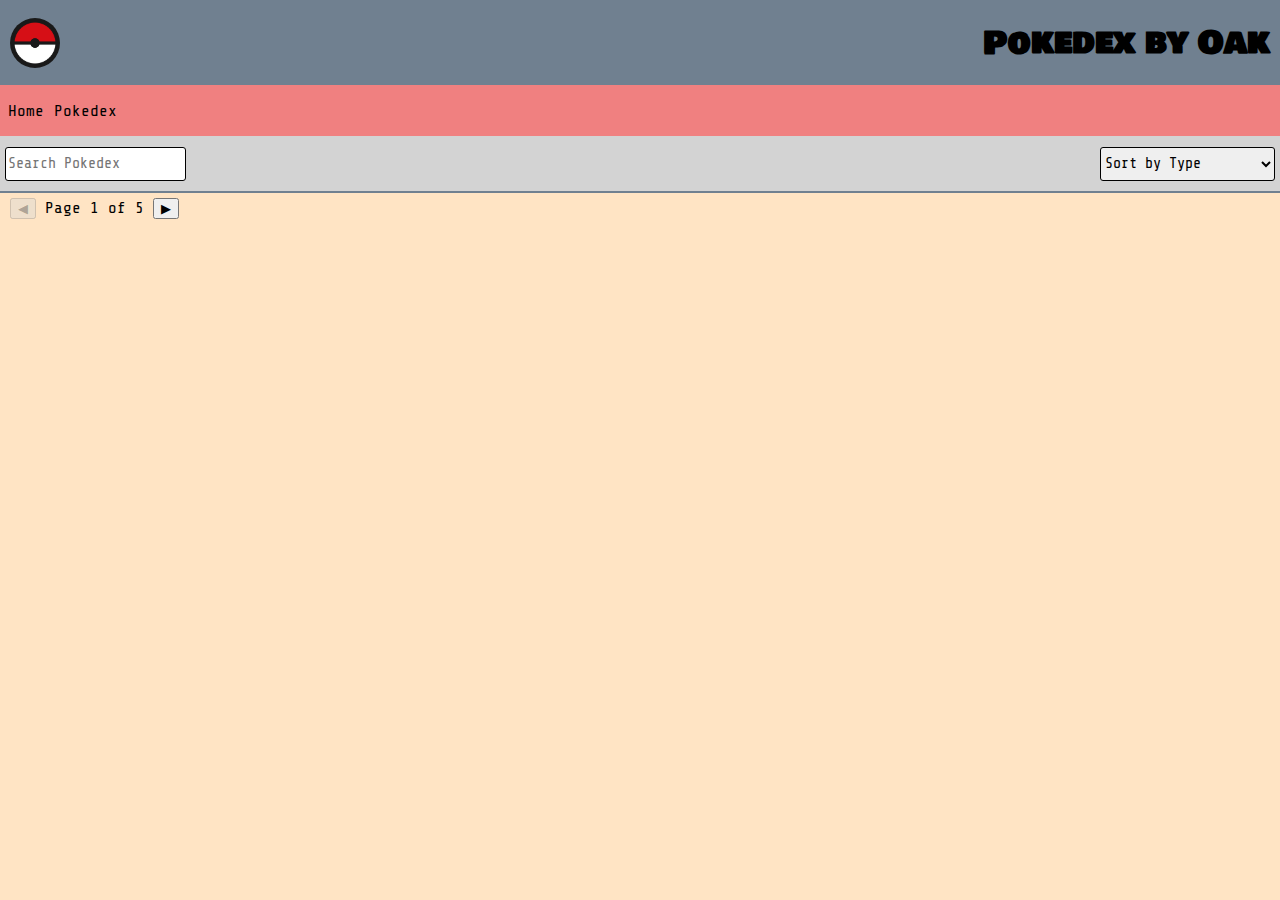
==== commit a34f97aa: "finished all lab" ====
--- a/pokedex.html
+++ b/pokedex.html
@@ -7,7 +7,7 @@
     <meta http-equiv="X-UA-Compatible" content="ie=edge">
     <link rel="stylesheet" href="pokedex.css">
     <link href="https://fonts.googleapis.com/css?family=Bowlby+One+SC|Share+Tech+Mono&display=swap" rel="stylesheet">
-    <title>Document</title>
+    <title>Pokedex by Oak</title>
 </head>
 
 <body>
--- a/pokedex.css
+++ b/pokedex.css
@@ -18,6 +18,12 @@
     text-decoration: none;
     color: black;
 }
+
+.paging{
+    margin: 5px;
+}
+
+
 
 header{
     height: 65px;
@@ -86,7 +92,7 @@
 
 .poke-box{
     height: 180px;
-    width: 325px;
+    width: 340px;
     padding: 5px;
     margin: 5px;
     background-color: slategrey;
@@ -95,11 +101,15 @@
     align-items: center;
 }
 
+#poke-name{
+    font-size: 18px;
+}
+
 .poke-desc{
     text-align: center;
     font-size: 14px;
-    width: 150px;
-    padding: 10px;
+    width: 300px;
+    padding: 20px;
 }
 
 @media screen and (min-width: 900px){
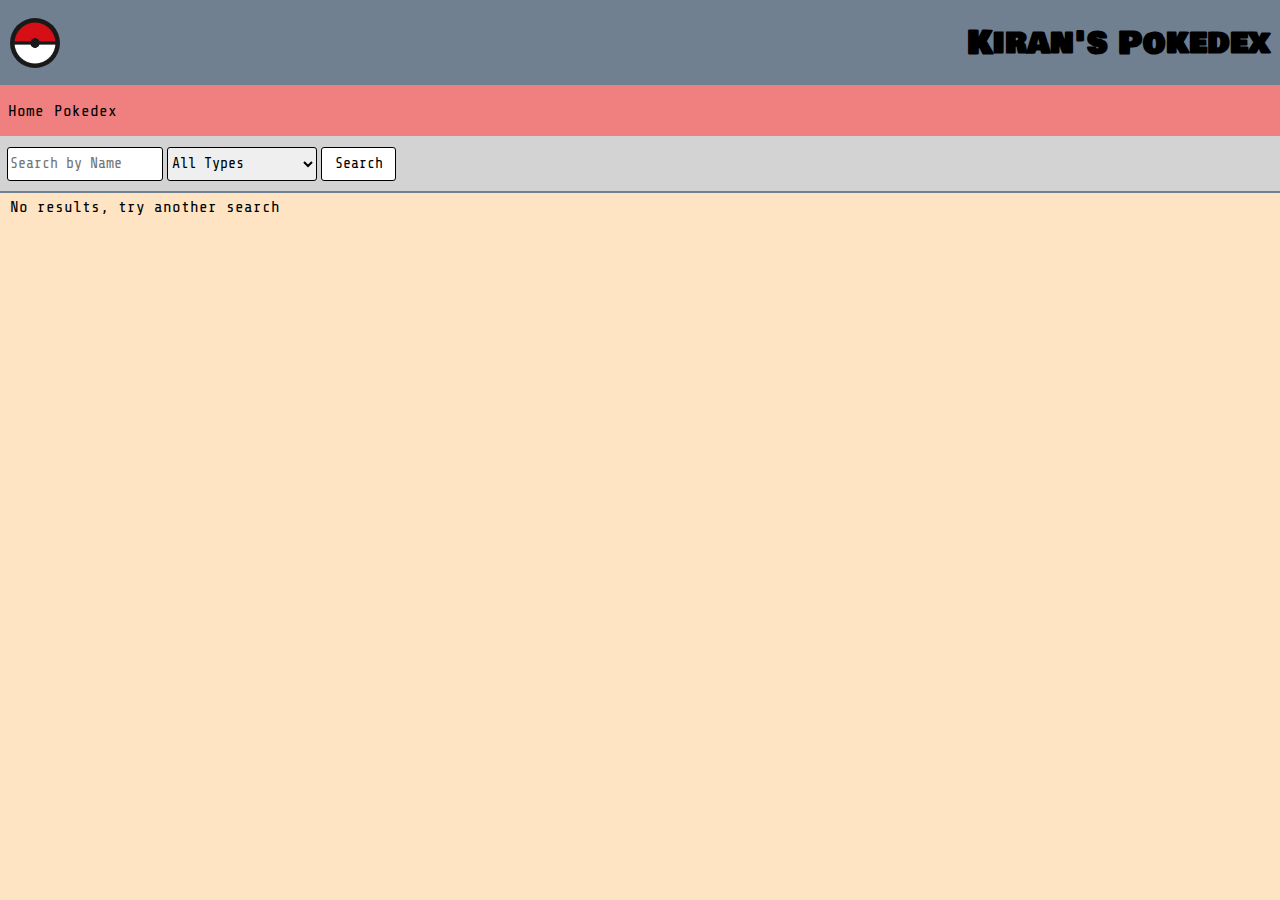
==== commit 20d26d62: "updated more styling" ====
--- a/pokedex.html
+++ b/pokedex.html
@@ -7,7 +7,7 @@
     <meta http-equiv="X-UA-Compatible" content="ie=edge">
     <link rel="stylesheet" href="pokedex.css">
     <link href="https://fonts.googleapis.com/css?family=Bowlby+One+SC|Share+Tech+Mono&display=swap" rel="stylesheet">
-    <title>Pokedex by Oak</title>
+    <title>Kiran's Pokedex</title>
 </head>
 
 <body>
--- a/pokedex.css
+++ b/pokedex.css
@@ -50,7 +50,7 @@
 
 input{
     height: 30px;
-    width: 175px;
+    width: 150px;
     font-size: 15px;
     border-radius: 3px;
     border: 1px solid black;
@@ -59,8 +59,18 @@
 
 select{
     height: 34px;
-    width: 175px;
+    width: 150px;
     font-size: 15px;
+    border-radius: 3px;
+    border: 1px solid black;
+    font-family: 'Share Tech Mono', monospace;
+}
+
+#search-button{
+    height: 34px;
+    width: 75px;
+    font-size: 15px;
+    background-color: white;
     border-radius: 3px;
     border: 1px solid black;
     font-family: 'Share Tech Mono', monospace;
@@ -143,4 +153,12 @@
     .poke-desc{
         font-size: 18px;
     }
+
+    .param{
+        justify-content: flex-start;
+    }
+
+    input, select, #search-button{
+        margin: 2px;
+    }
 }